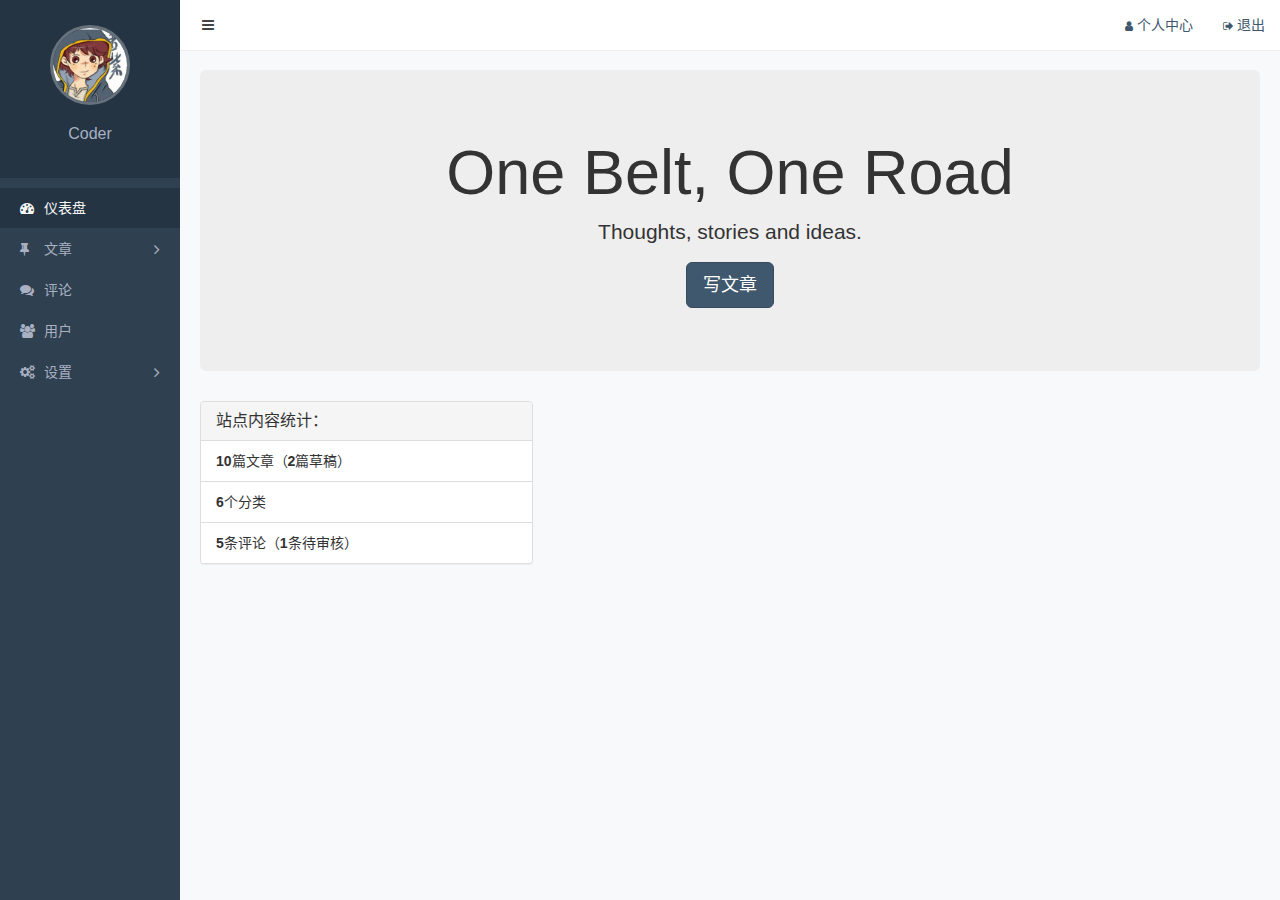
==== public/admin/index.html @ b7bf276b "阿里百秀批量删除" ====
<script src="/login/status"></script>
<script>
  if (!isLogin) location.href = "login.html"

</script>

<!DOCTYPE html>
<html lang="zh-CN">

<head>
  <meta charset="utf-8">
  <title>Dashboard &laquo; Admin</title>
  <link rel="stylesheet" href="../assets/vendors/bootstrap/css/bootstrap.css">
  <link rel="stylesheet" href="../assets/vendors/font-awesome/css/font-awesome.css">
  <link rel="stylesheet" href="../assets/vendors/nprogress/nprogress.css">
  <link rel="stylesheet" href="../assets/css/admin.css">
  <script src="../assets/vendors/jquery/jquery.min.js"></script>

  <script src="../assets/vendors/nprogress/nprogress.js"></script>

</head>

<body>

  <script>NProgress.start()</script>

  <div class="main">
    <nav class="navbar">
      <button class="btn btn-default navbar-btn fa fa-bars"></button>
      <ul class="nav navbar-nav navbar-right">
        <li><a href="profile.html"><i class="fa fa-user"></i>个人中心</a></li>
        <li><a href="javascript:;" id="quit"><i class="fa fa-sign-out"></i>退出</a></li>
      </ul>
    </nav>
    <div class="container-fluid">
      <div class="jumbotron text-center">
        <h1>One Belt, One Road</h1>
        <p>Thoughts, stories and ideas.</p>
        <p><a class="btn btn-primary btn-lg" href="post-add.html" role="button">写文章</a></p>
      </div>
      <div class="row">
        <div class="col-md-4">
          <div class="panel panel-default">
            <div class="panel-heading">
              <h3 class="panel-title">站点内容统计：</h3>
            </div>
            <ul class="list-group">
              <li class="list-group-item"><strong>10</strong>篇文章（<strong>2</strong>篇草稿）</li>
              <li class="list-group-item"><strong>6</strong>个分类</li>
              <li class="list-group-item"><strong>5</strong>条评论（<strong>1</strong>条待审核）</li>
            </ul>
          </div>
        </div>
        <div class="col-md-4"></div>
        <div class="col-md-4"></div>
      </div>
    </div>
  </div>

  <div class="aside">
    <div class="profile">
      <img class="avatar" src="../uploads/avatar.jpg">
      <h3 class="name">Coder</h3>
    </div>
    <ul class="nav">
      <li class="active">
        <a href="index.html"><i class="fa fa-dashboard"></i>仪表盘</a>
      </li>
      <li>
        <a href="#menu-posts" class="collapsed" data-toggle="collapse">
          <i class="fa fa-thumb-tack"></i>文章<i class="fa fa-angle-right"></i>
        </a>
        <ul id="menu-posts" class="collapse">
          <li><a href="posts.html">所有文章</a></li>
          <li><a href="post-add.html">写文章</a></li>
          <li><a href="categories.html">分类目录</a></li>
        </ul>
      </li>
      <li>
        <a href="comments.html"><i class="fa fa-comments"></i>评论</a>
      </li>
      <li>
        <a href="users.html"><i class="fa fa-users"></i>用户</a>
      </li>
      <li>
        <a href="#menu-settings" class="collapsed" data-toggle="collapse">
          <i class="fa fa-cogs"></i>设置<i class="fa fa-angle-right"></i>
        </a>
        <ul id="menu-settings" class="collapse">
          <li><a href="slides.html">图片轮播</a></li>
          <li><a href="settings.html">网站设置</a></li>
        </ul>
      </li>
    </ul>
  </div>

  <script src="../assets/vendors/jquery/jquery.js"></script>
  <script src="../assets/vendors/bootstrap/js/bootstrap.js"></script>
  <script>NProgress.done()</script>
  <script>
    $("#quit").on("click", function () {
      $.ajax({
        url: "/logout",
        type: "post",
        success: function (response) {
          location.href = "login.html"
        },
        error: function () {
          alert("退出失败")
        }
      })

    })

  </script>
</body>

</html>
---- public/assets/vendors/nprogress/nprogress.css ----
/* Make clicks pass-through */
#nprogress {
  pointer-events: none;
}

#nprogress .bar {
  background: #29d;

  position: fixed;
  z-index: 1031;
  top: 0;
  left: 0;

  width: 100%;
  height: 2px;
}

/* Fancy blur effect */
#nprogress .peg {
  display: block;
  position: absolute;
  right: 0px;
  width: 100px;
  height: 100%;
  box-shadow: 0 0 10px #29d, 0 0 5px #29d;
  opacity: 1.0;

  -webkit-transform: rotate(3deg) translate(0px, -4px);
      -ms-transform: rotate(3deg) translate(0px, -4px);
          transform: rotate(3deg) translate(0px, -4px);
}

/* Remove these to get rid of the spinner */
#nprogress .spinner {
  display: block;
  position: fixed;
  z-index: 1031;
  top: 15px;
  right: 15px;
}

#nprogress .spinner-icon {
  width: 18px;
  height: 18px;
  box-sizing: border-box;

  border: solid 2px transparent;
  border-top-color: #29d;
  border-left-color: #29d;
  border-radius: 50%;

  -webkit-animation: nprogress-spinner 400ms linear infinite;
          animation: nprogress-spinner 400ms linear infinite;
}

.nprogress-custom-parent {
  overflow: hidden;
  position: relative;
}

.nprogress-custom-parent #nprogress .spinner,
.nprogress-custom-parent #nprogress .bar {
  position: absolute;
}

@-webkit-keyframes nprogress-spinner {
  0%   { -webkit-transform: rotate(0deg); }
  100% { -webkit-transform: rotate(360deg); }
}
@keyframes nprogress-spinner {
  0%   { transform: rotate(0deg); }
  100% { transform: rotate(360deg); }
}
---- public/assets/css/admin.css ----
.nprogress-busy {
  cursor: wait;
}

.form-control {
  box-shadow: none;
}

.form-control:focus {
  border-color: rgba(102, 175, 233, .8);
  box-shadow: 0 0 0 2px rgba(102, 175, 233, .4);
}

body {
  background-color: #f8f9fb;

  -webkit-font-smoothing: antialiased;
  -moz-osx-font-smoothing: grayscale;
}

.aside {
  position: fixed;
  top: 0;
  left: 0;

  width: 180px;
  height: 100%;

  background-color: #2f4050;
}

.aside .profile {
  padding: 25px;

  text-align: center;

  background-color: #243443;
}

.aside .profile .avatar {
  width: 80px;
  height: 80px;
  border: 3px solid rgba(255, 255, 255, .3);
  border-radius: 50%;
  object-fit: cover;
}

.aside .profile .name {
  color: #a9b0c2;

  font-size: 16px;
}

.aside .nav {
  padding: 10px 0;
}

.aside .nav li + li {
  margin-top: 1px;
}

.aside .nav a {
  display: block;

  padding: 10px 20px;

  color: #a9b0c2;
}

.aside .nav .active > a {
  color: #f6f6f6;
  background-color: #243443;
}

.aside .nav a:hover,
.aside .nav a:focus {
  color: #f6f6f6;
  background-color: #213140;
}

.aside .nav a i:first-child {
  width: 14px;
  margin-right: 10px;

  font-size: 14px;
  line-height: 16px;
}

.aside .nav .fa-angle-right {
  float: right;

  transition: transform .2s;
  transform: rotate(90deg);

  font-size: 16px;
  line-height: 20px;
}

.aside .nav .collapsed .fa-angle-right {
  float: right;

  transform: rotate(0);
}

.aside .nav a + ul {
  overflow: hidden;

  padding: 0;

  list-style: none;

  background-color: #243443;
  box-shadow: inset 0 1px 3px #111e29;

  font-size: .9em;
}

.aside .nav a + ul li:first-child {
  margin-top: 8px;
}

.aside .nav a + ul li:last-child {
  margin-bottom: 8px;
}

.aside .nav a + ul a {
  padding-left: 30px;
}

.main {
  position: relative;

  overflow: hidden;

  min-width: 844px;
  min-height: 100vh;
  padding: 70px 5px 20px 185px;
}

.main .navbar {
  position: fixed;
  z-index: 10;
  top: 0;
  right: 0;
  left: 180px;

  padding: 0 15px 0 10px;

  border: 0;
  border-bottom: 1px solid #eee;
  border-radius: 0;
  background-color: #fff;
}

.main .navbar .navbar-btn {
  padding: 10px 12px;

  color: #444;
  border: 0;
}

.main .navbar i {
  margin-right: 4px;

  font-size: .8em;
}

.main .container-fluid .page-title {
  overflow: hidden;

  margin-bottom: 20px;
}

.main .container-fluid .page-title h1 {
  display: inline-block;

  margin: 0;

  font-size: 24px;
  font-weight: 400;
}

.main .container-fluid .page-title .btn-primary {
  margin-left: 5px;

  vertical-align: bottom;
}

.main .container-fluid .page-title .input-group {
  max-width: 230px;
}

.main .container-fluid .page-action {
  overflow: hidden;

  margin-bottom: 10px;
}

.main .container-fluid .page-action .btn-batch,
.main .container-fluid .page-action .form-inline {
  display: inline-block;
}

.main .container-fluid .page-action .btn {
  margin-right: 10px;
}

.main .container-fluid .pagination {
  margin: 0;
}

.main .container-fluid form h2 {
  margin-top: 5px;
  margin-bottom: 15px;

  font-size: 17px;
  font-weight: 400;
}

.main .container-fluid table {
  background-color: #fff;
}

.main .container-fluid th {
  border-bottom: 1px;

  font-weight: 400;
}

.main .container-fluid td {
  vertical-align: middle;
}

.main .container-fluid td .avatar {
  width: 40px;
  height: 40px;

  border-radius: 50%;
}

.main .container-fluid td .slide {
  width: auto;
  max-height: 80px;
}

.main .container-fluid td i {
  margin-right: 5px;
}

.main .container-fluid label {
  color: #555;

  font-weight: normal;
}

.main .container-fluid textarea {
  resize: vertical;
}

.main .container-fluid .editor-toolbar:before {
  margin-bottom: 5px;
}

.main .container-fluid .editor-toolbar:after {
  margin-top: 5px;
}

.main .container-fluid .form-horizontal {
  margin-top: 50px;
}

.main .container-fluid .form-image {
  position: relative;

  background-color: #fff;
}

.main .container-fluid .form-image input {
  display: none;
}

.main .container-fluid .form-image img {
  max-width: 150px;
}

.main .container-fluid .form-image i {
  position: absolute;
  top: 0;
  right: 0;
  bottom: 0;
  left: 0;

  transition: opacity .3s;
  text-align: center;

  opacity: 0;
  background: #c0c0c0;

  font-size: 2em;
}

.main .container-fluid .form-image i::before {
  position: absolute;
  top: 50%;
  left: 50%;

  margin-top: -14px;
  margin-left: -14px;
}

.main .container-fluid .form-image:hover i {
  opacity: .6;
}

.main .container-fluid .thumbnail {
  width: 100%;
}

.login {
  position: fixed;

  width: 100%;
  height: 100%;

  background-color: #2f4050;
}

.login .login-wrap {
  position: relative;

  max-width: 380px;
  margin: 180px auto;
  padding: 100px 40px 40px;

  border-radius: 4px;
  background-color: #fff;
}

.login .login-wrap .avatar {
  position: absolute;
  top: -60px;
  left: 50%;

  overflow: hidden;

  width: 140px;
  height: 140px;
  margin-left: -70px;

  border: 10px solid #fff;
  border-radius: 50%;
  box-shadow: 0 1px 5px #ccc;
}
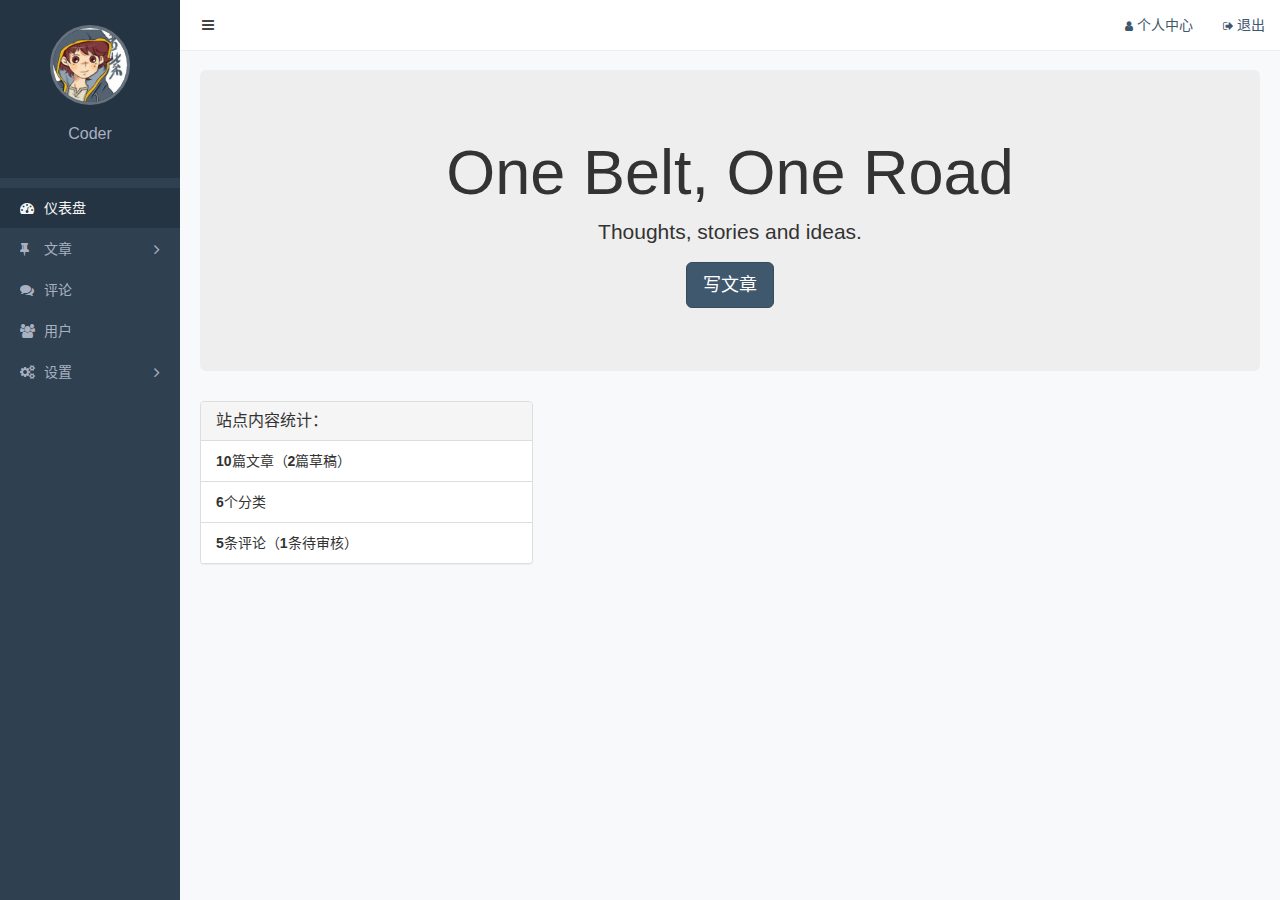
==== commit b90999f1: "文章批量删除" ====
--- a/public/admin/index.html
+++ b/public/admin/index.html
@@ -1,7 +1,6 @@
 <script src="/login/status"></script>
 <script>
   if (!isLogin) location.href = "login.html"
-
 </script>
 
 <!DOCTYPE html>
@@ -21,9 +20,7 @@
 </head>
 
 <body>
-
   <script>NProgress.start()</script>
-
   <div class="main">
     <nav class="navbar">
       <button class="btn btn-default navbar-btn fa fa-bars"></button>
@@ -96,8 +93,10 @@
 
   <script src="../assets/vendors/jquery/jquery.js"></script>
   <script src="../assets/vendors/bootstrap/js/bootstrap.js"></script>
+
   <script>NProgress.done()</script>
   <script>
+    //退出登录
     $("#quit").on("click", function () {
       $.ajax({
         url: "/logout",
